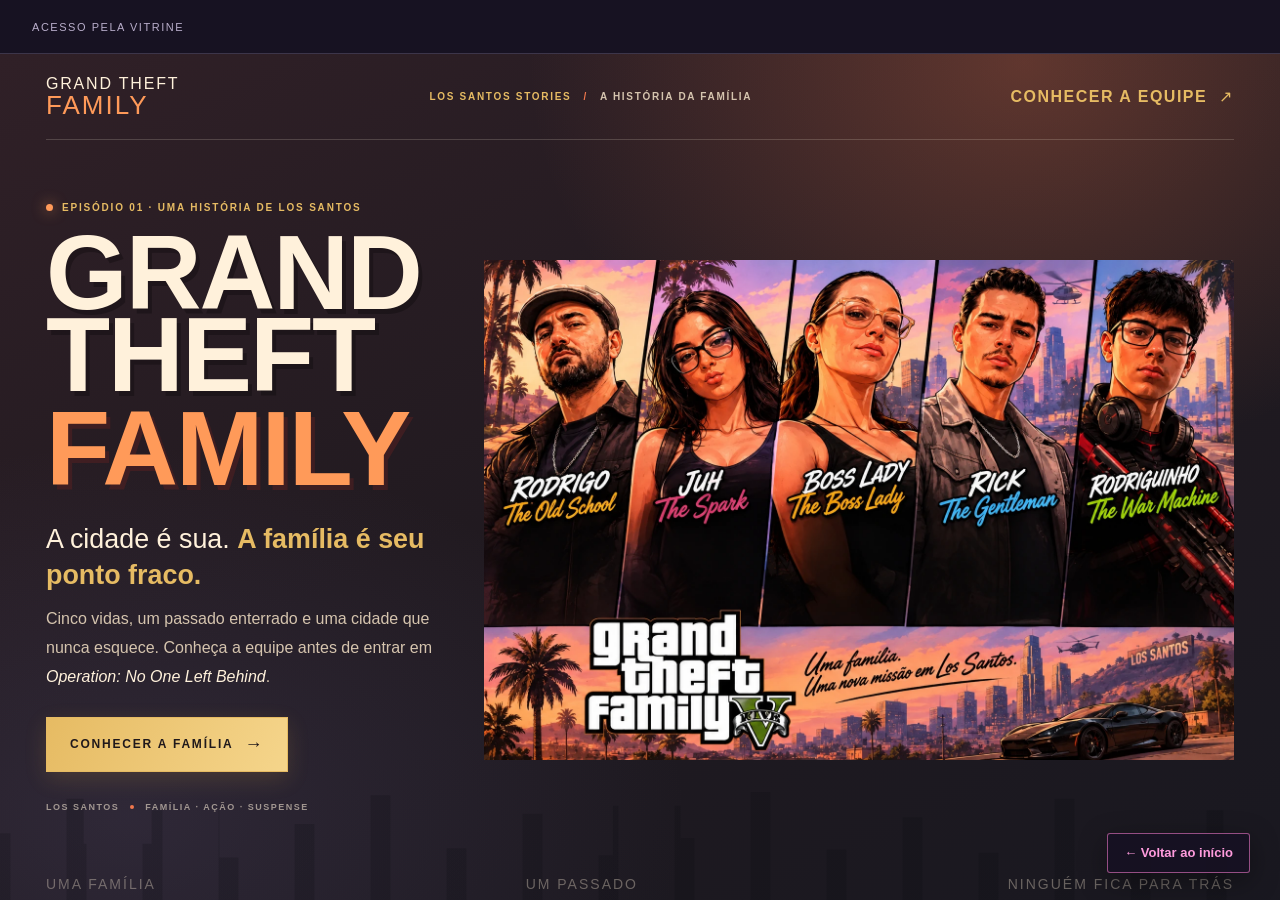
==== hq-vitrine.html @ febf54a1 "feat: estrutura inicial do Laboratório Criativo" ====
﻿<!doctype html>
<html lang="pt-BR">
<head>
  <meta charset="utf-8">
  <meta name="viewport" content="width=device-width, initial-scale=1">
  <meta name="theme-color" content="#100d1b">
  <title>Grand Theft Family | Acesso pela vitrine</title>

  <style>
    * {
      box-sizing: border-box;
    }

    html, body {
      margin: 0;
      width: 100%;
      height: 100%;
      overflow: hidden;
      background: #100d1b;
      color: #f7f2ff;
      font-family: Segoe UI, Arial, sans-serif;
    }

    .return-bar {
      height: 54px;
      display: flex;
      align-items: center;
      justify-content: space-between;
      gap: 1rem;
      padding: 0 clamp(12px, 3vw, 32px);
      background: #171222;
      border-bottom: 1px solid rgba(226,211,255,.18);
    }

    .return-label {
      font-size: 11px;
      letter-spacing: .14em;
      color: #b9aecb;
    }

    .return-button {
      position: fixed;
      right: clamp(14px, 3vw, 30px);
      bottom: clamp(14px, 3vh, 28px);
      z-index: 5;
      display: inline-flex;
      align-items: center;
      gap: .6rem;
      padding: .72rem 1rem;
      border: 1px solid rgba(255,130,214,.55);
      border-radius: 3px;
      background: rgba(23,18,34,.94);
      box-shadow: 0 8px 28px rgba(0,0,0,.35);
      color: #ff9bdd;
      text-decoration: none;
      font-size: 13px;
      font-weight: 700;
      white-space: nowrap;
      transition: background .2s, border-color .2s, transform .2s;
    }

    .return-button:hover {
      background: #2b1d37;
      border-color: #ff82d6;
      transform: translateY(-2px);
    }

    iframe {
      display: block;
      width: 100%;
      height: calc(100% - 54px);
      border: 0;
      background: #100d1b;
    }

    @media (max-width: 560px) {
      .return-bar {
        height: 50px;
      }

      .return-label {
        font-size: 9px;
      }

      iframe {
        height: calc(100% - 50px);
      }
    }
  </style>
</head>

<body>
  <header class="return-bar">
    <span class="return-label">ACESSO PELA VITRINE</span>
  </header>

  <iframe
    src="./mini-hq-gta/index.html"
    title="Mini HQ Grand Theft Family">
  </iframe>

  <a class="return-button" href="./index.html#inicio">
    &#8592; Voltar ao início
  </a>
</body>
</html>
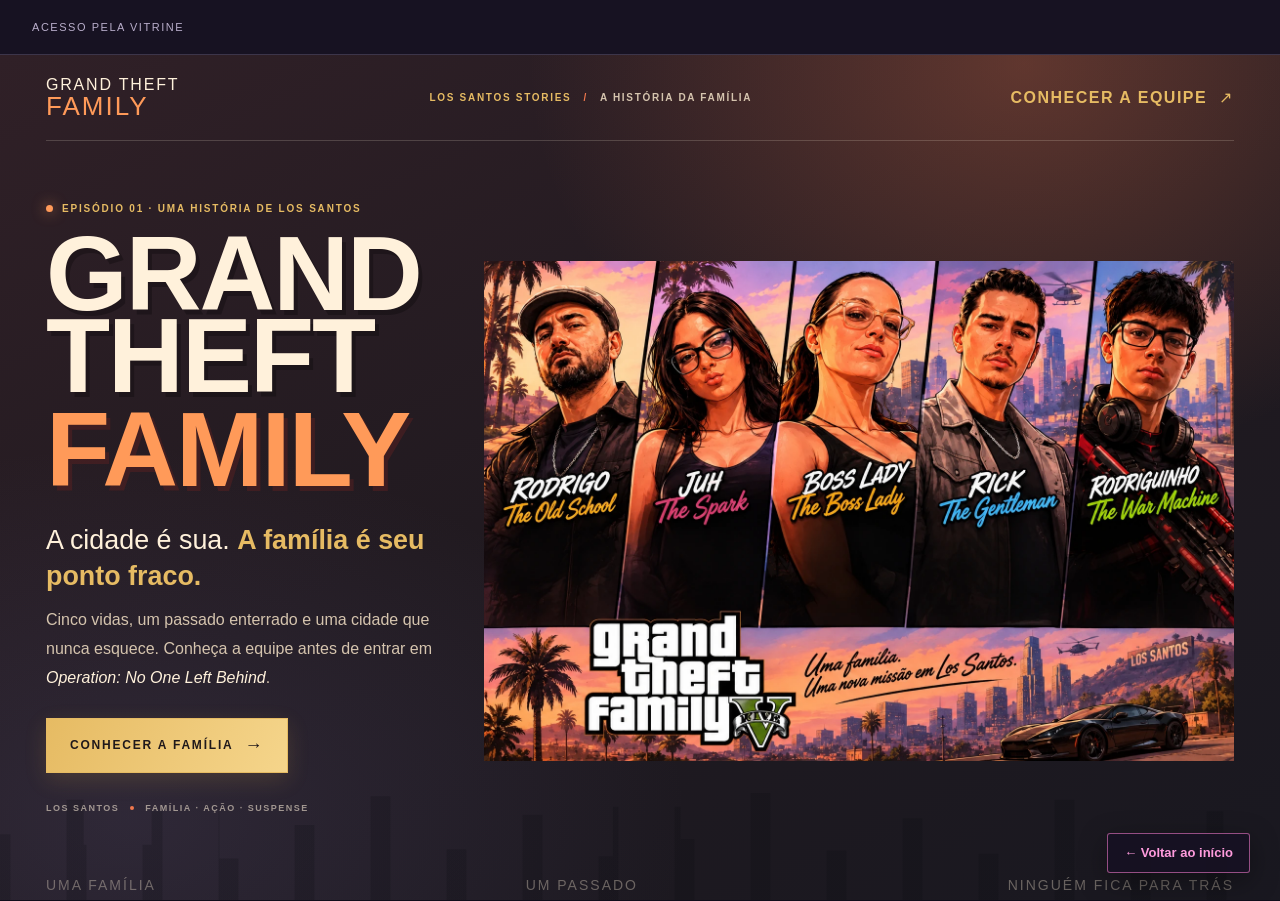
==== commit 6210bc62: "Add Umami analytics script to hq-vitrine.html Integra o script do Umami Analytics à página hq-vitrin" ====
--- a/hq-vitrine.html
+++ b/hq-vitrine.html
@@ -7,6 +7,9 @@
   <title>Grand Theft Family | Acesso pela vitrine</title>
 
   <style>
+    
+<script defer src="https://cloud.umami.is/script.js" data-website-id="377d4f9f-27fc-4019-8688-9f3ec82e80d8"></script>
+  
     * {
       box-sizing: border-box;
     }
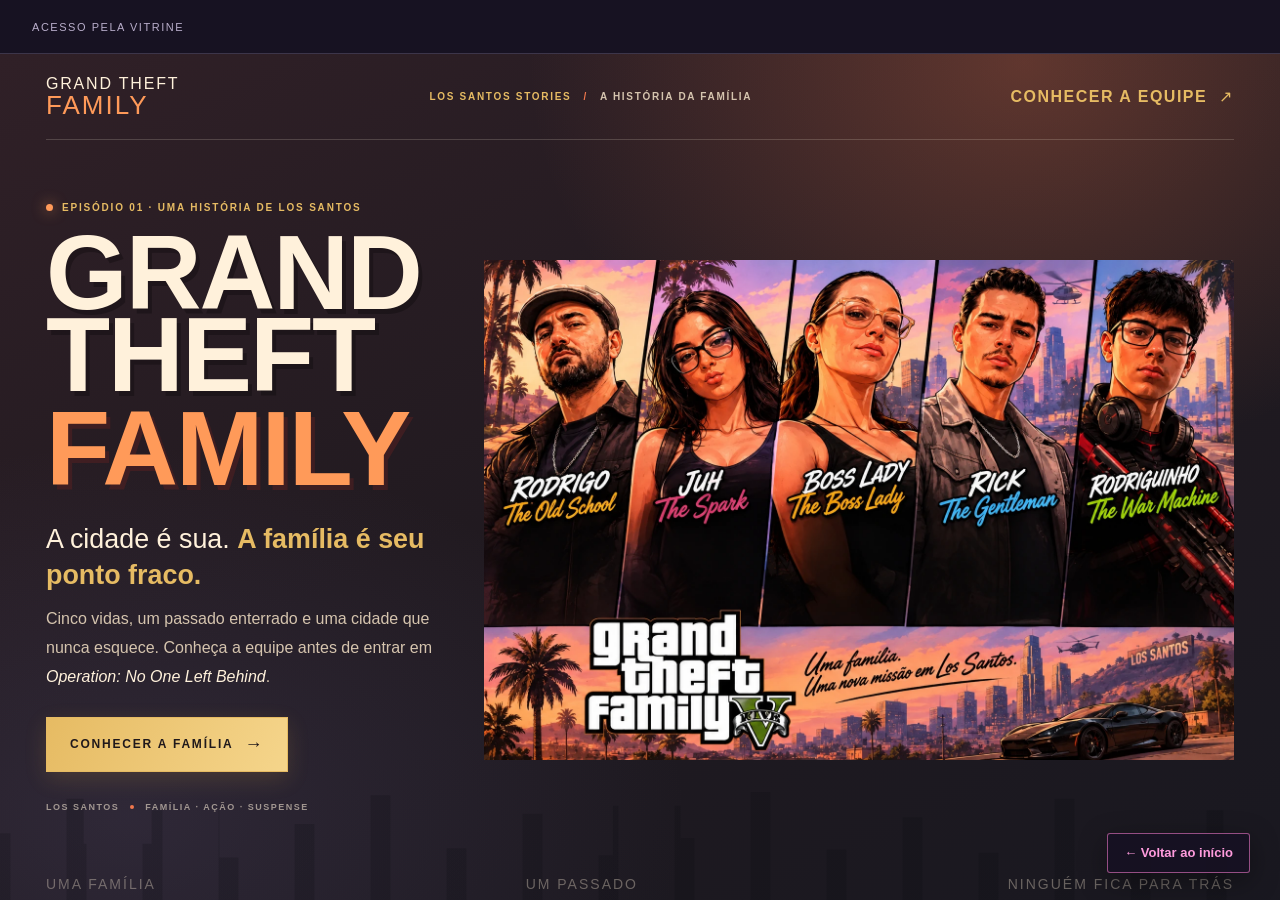
==== commit d0e3c41b: "Remove duplicate Umami script tag Removed duplicate script tag for Umami analytics." ====
--- a/hq-vitrine.html
+++ b/hq-vitrine.html
@@ -5,10 +5,10 @@
   <meta name="viewport" content="width=device-width, initial-scale=1">
   <meta name="theme-color" content="#100d1b">
   <title>Grand Theft Family | Acesso pela vitrine</title>
+  
+  <script defer src="https://cloud.umami.is/script.js" data-website-id="377d4f9f-27fc-4019-8688-9f3ec82e80d8"></script>
 
   <style>
-    
-<script defer src="https://cloud.umami.is/script.js" data-website-id="377d4f9f-27fc-4019-8688-9f3ec82e80d8"></script>
   
     * {
       box-sizing: border-box;
